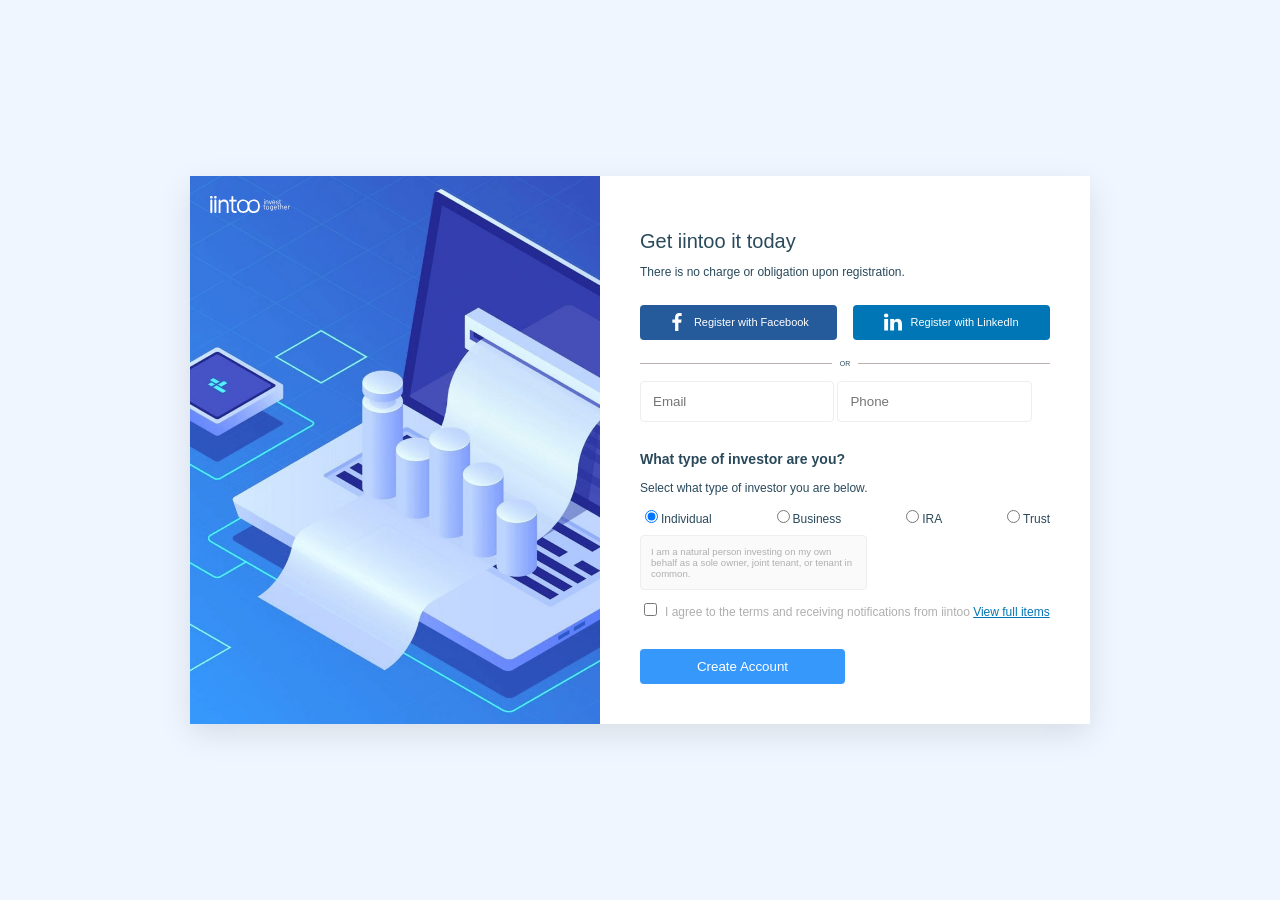
==== Project_1/index.html @ ef947259 "project submission" ====
<!DOCTYPE html>
<html lang="en">
<head>
    <meta charset="UTF-8">
    <meta name="viewport" content="width=device-width, initial-scale=1.0">
    <link rel="stylesheet" href="style.css">
    <title>Iintoo Registration Page</title>
</head>
<body>
    <div class="container">
        <div class="sidebar">
            <img src="./bg.jpg" alt="The main photo of the page" class="main-img">
            <img src="./logo.svg" alt="Iintoo logo" class="logo-img">
        </div>

        <main class="form">
            <h1>Get iintoo it today</h1>
            <p class="subtitle">There is no charge or obligation upon registration.</p>
            <br>
            <div class="social-buttons">
                <button class="facebook-btn">
                    <img src="./facebook.svg" alt="Facebook logo" class="btn-logo">
                    Register with Facebook
                </button>
                    <button class="linkedin-btn">
                    <img src="./linkedin.svg" alt="LinkedIn Logo" class="btn-logo">
                    Register with LinkedIn
                </button>
                </div>
            <div class="divider">OR</div>
            <br>
            <form>
                <div class="input-group">
                    <input type="email" placeholder="Email">
                    <input type="number" placeholder="Phone">
                </div>

                <h3>What type of investor are you?</h3>
                <p>Select what type of investor you are below.</p>
                <div class="investor-group">
                    <label><input type="radio" name="investor" checked>Individual</label>
                    <label><input type="radio" name="investor">Business</label>
                    <label><input type="radio" name="investor">IRA</label>
                    <label><input type="radio" name="investor">Trust</label>
                </div>

                <p class="hint">I am a natural person investing on my own behalf as a sole owner, joint tenant, or tenant in common.</p>

                <label class="checkbox">
                    <input type="checkbox">I agree to the terms and receiving notifications from iintoo 
                    <span class="linked-text">View full items</span>
                </label>

                <br>
                <button class="submission-btn" type="submit">Create Account</button>
            </form>
        </main>
    </div>
</body>
</html>
---- Project_1/style.css ----
@font-face {
    font-family: 'Barlow';
    src: url('https://www.fontsquirrel.com/fonts/barlow') format('woff2');
}

body {
    font-family: 'Barlow', sans-serif;
    font-size: 12px;
    background-color: #eff6ff;
    color: #2a4a5c;
    margin: 0;
    display: flex;
    justify-content: center;
    align-items: center;
    min-height: 100vh;
}

.container {
    display: flex;
    background: #FFFFFF;
    width: 900px;
    box-shadow: 0 10px 30px rgba(0,0,0,0.1);
}

h1 {
    font-size: 20px;
    margin-bottom: 10px;
    font-weight: 540;
}

.sidebar{
    display: flex;
    position: relative;
    flex: 1; /*Ensures the sidebar takes up half of the container's width*/
}

.main-img {
    object-fit: cover;
    display: block;
    width: 100%;
    height: auto;
}

.logo-img {
    position: absolute;
    top: 20px; /* Distance from top edge of the container */
    left: 20px; /* Distance from left edge of the container */
    width: 80px;
    height: auto;
    z-index: 10; /* Ensures the logo appears above the main image */
}

.form {
    padding: 40px;
    flex: 1;
    color: #2a4a5c;
}

.social-buttons {
    display: flex;
    justify-content: space-between; /*Locates buttons side-by-side*/
    gap: 8px; /*Space between buttons*/
    margin-bottom: 20px;
    height: 35px;
}

.facebook-btn {
    display: flex;
    background: #255a9b;
    font-size: 11px;
    align-items: center;
    justify-content: center;
    gap: 8px; /*Space between logo and text*/
    width: 48%;
    padding: 12px 10px;
    border: none;
    cursor: pointer;
    border-radius: 4px;
    color: white;
}

.linkedin-btn {
    display: flex;
    background: #0076b6;
    font-size: 11px;
    align-items: center;
    justify-content: center;
    gap: 8px; /*Space between logo and text*/
    width: 48%;
    padding: 12px 10px;
    border: none;
    cursor: pointer;
    border-radius: 4px;
    color: white;
}

.btn-logo {
    width: 18px;
    height: 18px;
    object-fit: contain;
}

.divider {
    text-align: center;
    display: flex;
    font-size: 7px;
    align-items: center;
    width: 100%;
}

.divider::before,
.divider::after {
    content: "";
    flex: 1;
    border-top: 1px solid #bbb1b1;
}

.divider::before {
    margin-right: 8px;
}

.divider::after {
    margin-left: 8px;
}

input[type="email"], input[type="number"] {
    border: 1px solid #eeeeee;
    border-radius: 4px;
    padding: 12px;
    width: 41%;
    margin-bottom: 15px;
}

.investor-group {
    display: flex;
    flex-wrap: wrap;
    justify-content: space-between;
    gap: 10px;
}

.checkbox {
    font-size: 12px;
    color: #afafaf;
}

input[type="checkbox"] {
    margin-right: 8px;
    cursor: pointer;
}

.linked-text {
    color: #0076b6;
    text-decoration: underline;
    cursor: pointer;
}

.submission-btn {
    background: #3698fb;
    color: white;
    padding: 10px;
    width: 50%;
    border: none;
    margin-top: 30px;
    border-radius: 4px;
    cursor: pointer;
}

.hint {
    color: #afafaf;
    font-size: 0.6rem;
    background: #fafafa;
    padding: 10px;
    border: 1px solid #EEEEEE;
    max-width: 50%;
    border-radius: 4px;
}
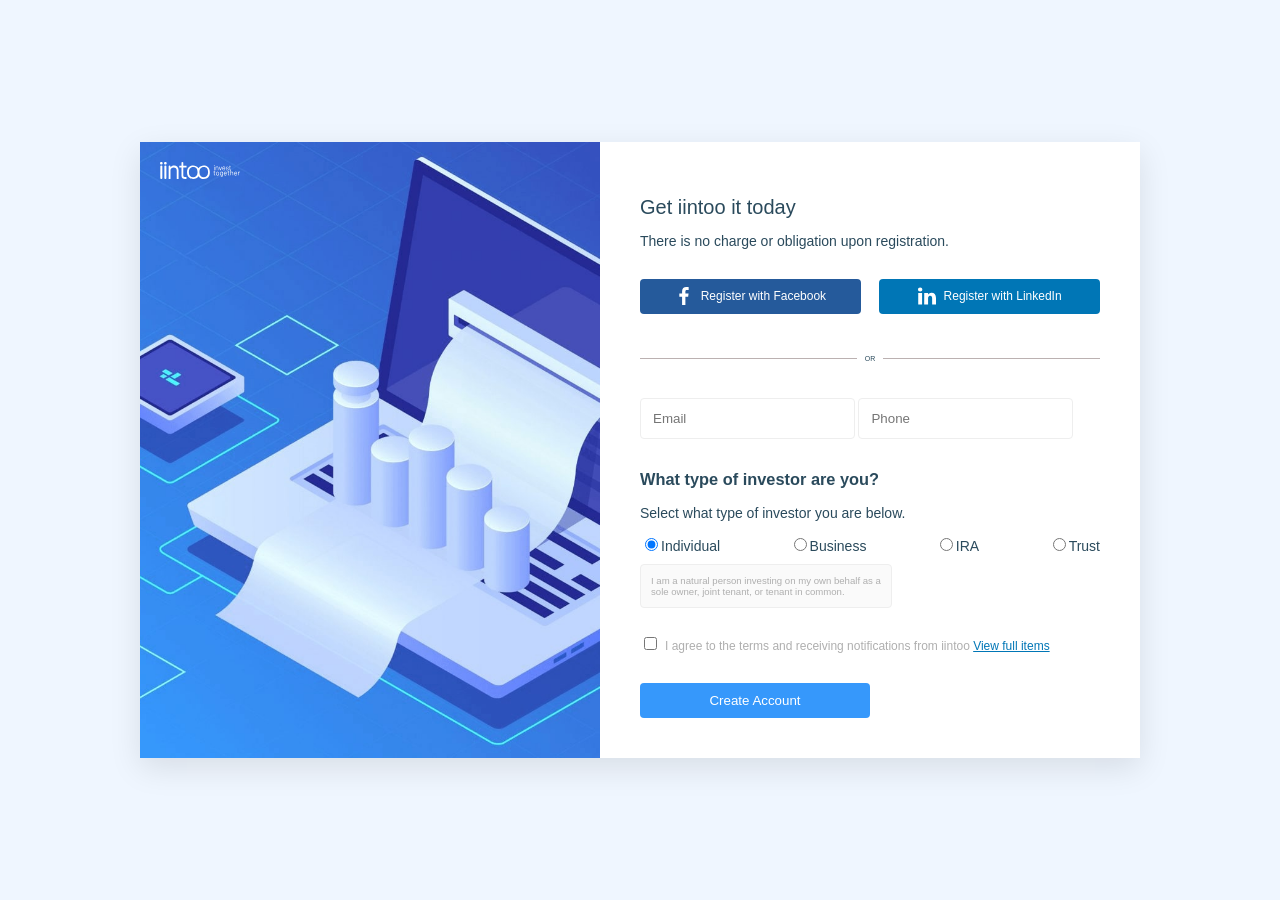
==== commit 81e3a4bf: "Updated the max-width" ====
--- a/Project_1/index.html
+++ b/Project_1/index.html
@@ -27,6 +27,7 @@
                     Register with LinkedIn
                 </button>
                 </div>
+                <br>
             <div class="divider">OR</div>
             <br>
             <form>
@@ -45,7 +46,7 @@
                 </div>
 
                 <p class="hint">I am a natural person investing on my own behalf as a sole owner, joint tenant, or tenant in common.</p>
-
+                <br>
                 <label class="checkbox">
                     <input type="checkbox">I agree to the terms and receiving notifications from iintoo 
                     <span class="linked-text">View full items</span>
--- a/Project_1/style.css
+++ b/Project_1/style.css
@@ -5,7 +5,7 @@
 
 body {
     font-family: 'Barlow', sans-serif;
-    font-size: 12px;
+    font-size: 14px;
     background-color: #eff6ff;
     color: #2a4a5c;
     margin: 0;
@@ -18,7 +18,7 @@
 .container {
     display: flex;
     background: #FFFFFF;
-    width: 900px;
+    max-width: 1000px; /*Adjusted the max width for better visual appeal. Note: Also slightly adjusted the spacing and font-sizes in some sections*/
     box-shadow: 0 10px 30px rgba(0,0,0,0.1);
 }
 
@@ -67,7 +67,7 @@
 .facebook-btn {
     display: flex;
     background: #255a9b;
-    font-size: 11px;
+    font-size: 12px;
     align-items: center;
     justify-content: center;
     gap: 8px; /*Space between logo and text*/
@@ -82,7 +82,7 @@
 .linkedin-btn {
     display: flex;
     background: #0076b6;
-    font-size: 11px;
+    font-size: 12px;
     align-items: center;
     justify-content: center;
     gap: 8px; /*Space between logo and text*/
@@ -106,6 +106,8 @@
     font-size: 7px;
     align-items: center;
     width: 100%;
+    margin-top: 5px;
+    margin-bottom: 20px;
 }
 
 .divider::before,
